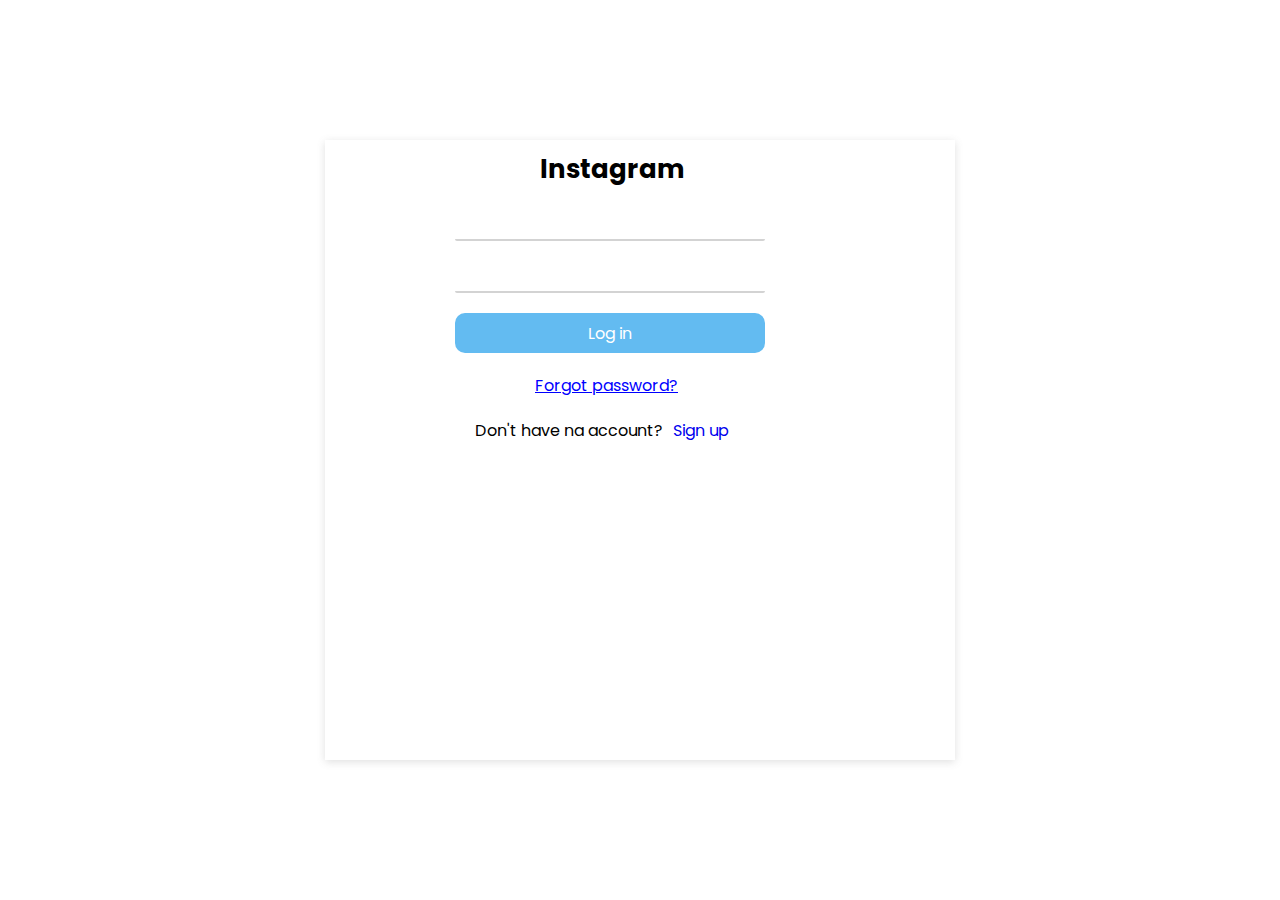
==== index.html @ a38f3e36 "added everything initaly" ====
<!DOCTYPE html>
<html lang="en">
    <head>
        <meta charset="UTF-8">
        <meta name="viewport" content="width=device-width, initial-scale=1.0">
        <link rel="stylesheet"
            href="https://cdnjs.cloudflare.com/ajax/libs/font-awesome/6.4.2/css/all.min.css"
            integrity="sha512-z3gLpd7yknf1YoNbCzqRKc4qyor8gaKU1qmn+CShxbuBusANI9QpRohGBreCFkKxLhei6S9CQXFEbbKuqLg0DA=="
            crossorigin="anonymous" referrerpolicy="no-referrer" />
        <link rel="stylesheet" href="./style/main.css">
        <title>Sign in</title>
    </head>
    <body>
        <div class="loginContainer">
            <h1>Instagram</h1>

            <input data-name="Phone number, username, of email" type="text"
                class="loginUserNameInput" value>
            <div class="loginPasswordInputContainer">
                <input data-name="Password" type="password"
                    class="loginPasswordInput">
                <button class="showOrHideButton">
                    <i class='fa-solid fa-eye-slash'></i>
                </button>
            </div>
            <button class="loginButton">Log in</button>
            <a href="./pages/forgotPassword.html" class="forgotPassword">Forgot
                password?</a>
            <div class="signUpContainer">
                <p class="signUp">Don't have na account? </p>
                <a href="./pages/signUp.html">Sign up</a>
            </div>

        </div>
        <script src="./functions/main.js"></script>
    </body>
</html>
---- style/main.css ----
@import url("https://fonts.googleapis.com/css2?family=Poppins:ital,wght@0,400;0,500;0,600;0,700;1,400;1,500;1,600;1,700&display=swap");
* {
  margin: 0;
  padding: 0;
  list-style-type: none;
  text-decoration: none;
  font-size: 16px;
  font-family: "Poppins", sans-serif;
}

::-moz-selection {
  background-color: purple;
  color: white;
}

::selection {
  background-color: purple;
  color: white;
}

button {
  background: transparent;
  border: none;
  display: flex;
  align-items: center;
  justify-content: center;
  cursor: pointer;
  transition: 0.3s;
}

input {
  width: 300px;
  height: 30px;
  border: none;
  outline: none;
  background: transparent;
  border-radius: 2px;
  padding-left: 10px;
  border-bottom: solid 2px lightgray;
  position: relative;
}
input::before {
  position: absolute;
  content: attr(data-name);
  top: 0;
  left: 0;
  font-size: 9px;
  z-index: 1;
  width: 100px;
  height: 100px;
  background-color: red;
  color: black;
}

body {
  width: 100%;
  height: 100vh;
  display: flex;
  justify-content: center;
  align-items: center;
}
body .loginContainer {
  width: 500px;
  height: 600px;
  box-shadow: rgba(99, 99, 99, 0.2) 0px 2px 8px 0px;
  display: flex;
  flex-direction: column;
  padding: 10px 0 10px 130px;
  gap: 20px;
}
body .loginContainer h1 {
  font-size: 26px;
  margin-left: 85px;
}
body .loginContainer .loginPasswordInputContainer {
  display: flex;
  align-items: center;
  gap: 10px;
}
body .loginContainer .loginPasswordInputContainer .showOrHideButton {
  width: 40px;
  height: 30px;
}
body .loginContainer .loginButton {
  width: 310px;
  height: 40px;
  background-color: rgb(99, 187, 241);
  border-radius: 10px;
  color: white;
}
body .loginContainer .loginButton:hover {
  background-color: green;
}
body .loginContainer .forgotPassword {
  text-decoration: underline;
  color: blue;
  padding-left: 80px;
}
body .loginContainer .signUpContainer {
  display: flex;
  gap: 10px;
  padding-left: 20px;
}/*# sourceMappingURL=main.css.map */
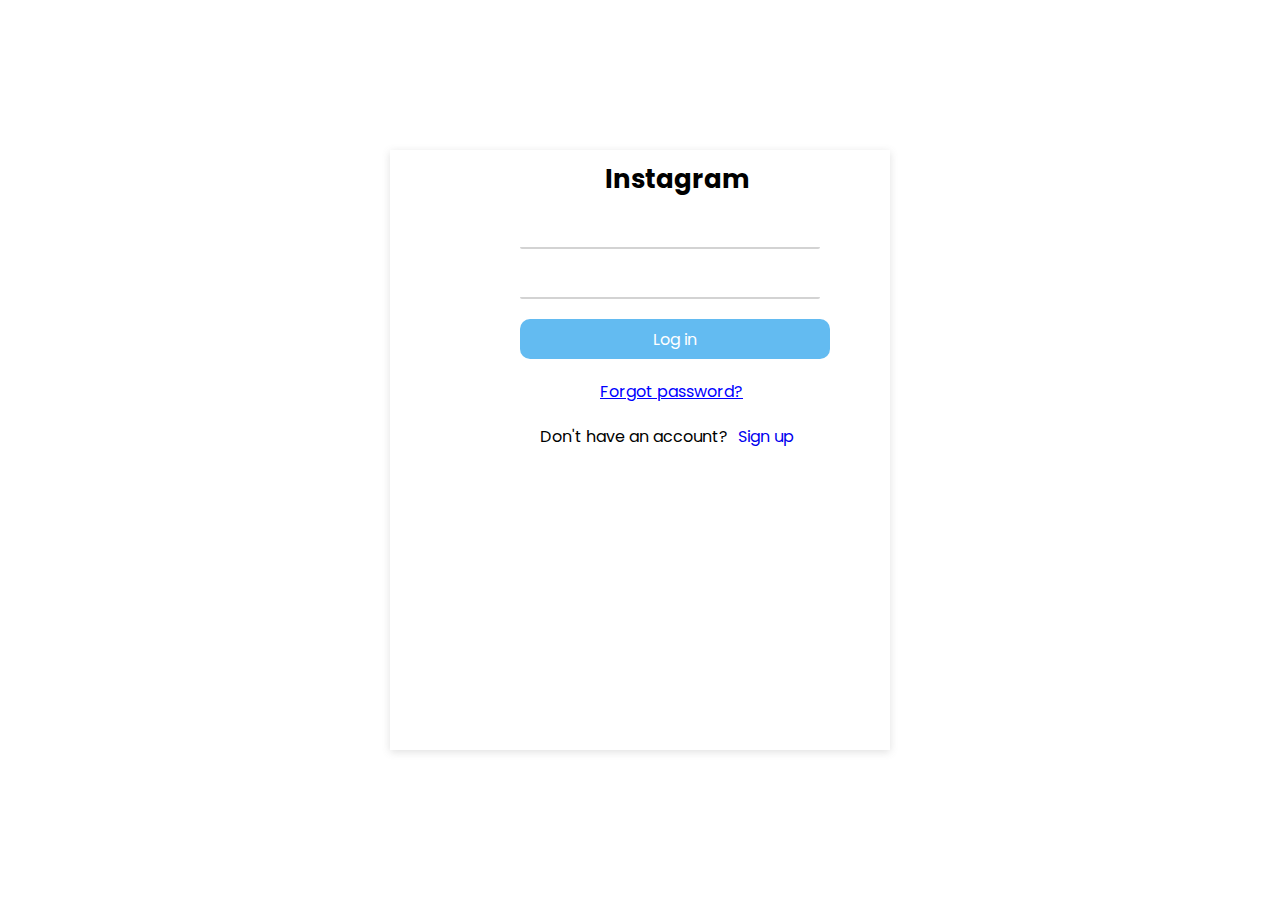
==== commit d068a206: "almost it can set picture for pp" ====
--- a/index.html
+++ b/index.html
@@ -23,15 +23,15 @@
                     <i class='fa-solid fa-eye-slash'></i>
                 </button>
             </div>
-            <button class="loginButton">Log in</button>
+            <button type="button" class="loginButton">Log in</button>
             <a href="./pages/forgotPassword.html" class="forgotPassword">Forgot
                 password?</a>
             <div class="signUpContainer">
-                <p class="signUp">Don't have na account? </p>
+                <p class="signUp">Don't have an account? </p>
                 <a href="./pages/signUp.html">Sign up</a>
             </div>
 
         </div>
-        <script src="./functions/main.js"></script>
+        <script type="module" src="./functions/main.js"></script>
     </body>
 </html>--- a/style/main.css
+++ b/style/main.css
@@ -6,6 +6,7 @@
   text-decoration: none;
   font-size: 16px;
   font-family: "Poppins", sans-serif;
+  box-sizing: border-box;
 }
 
 ::-moz-selection {
